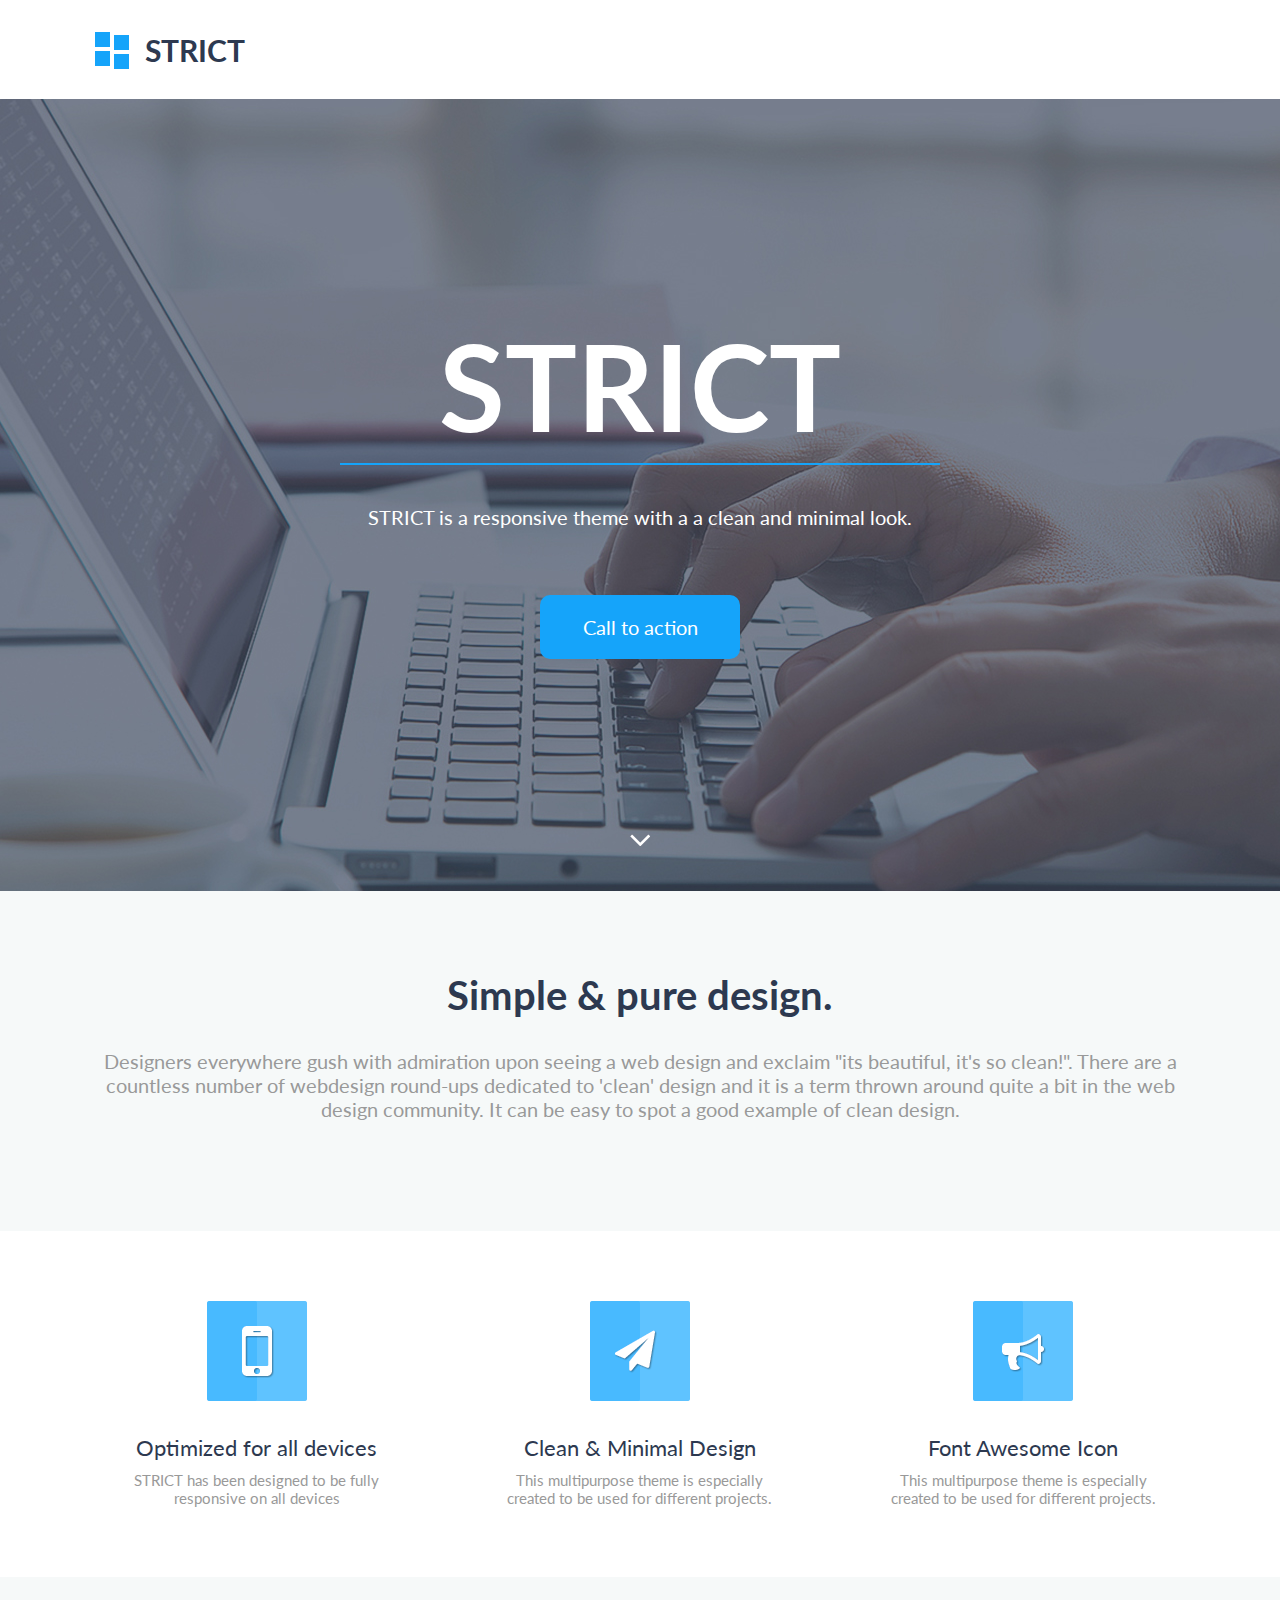
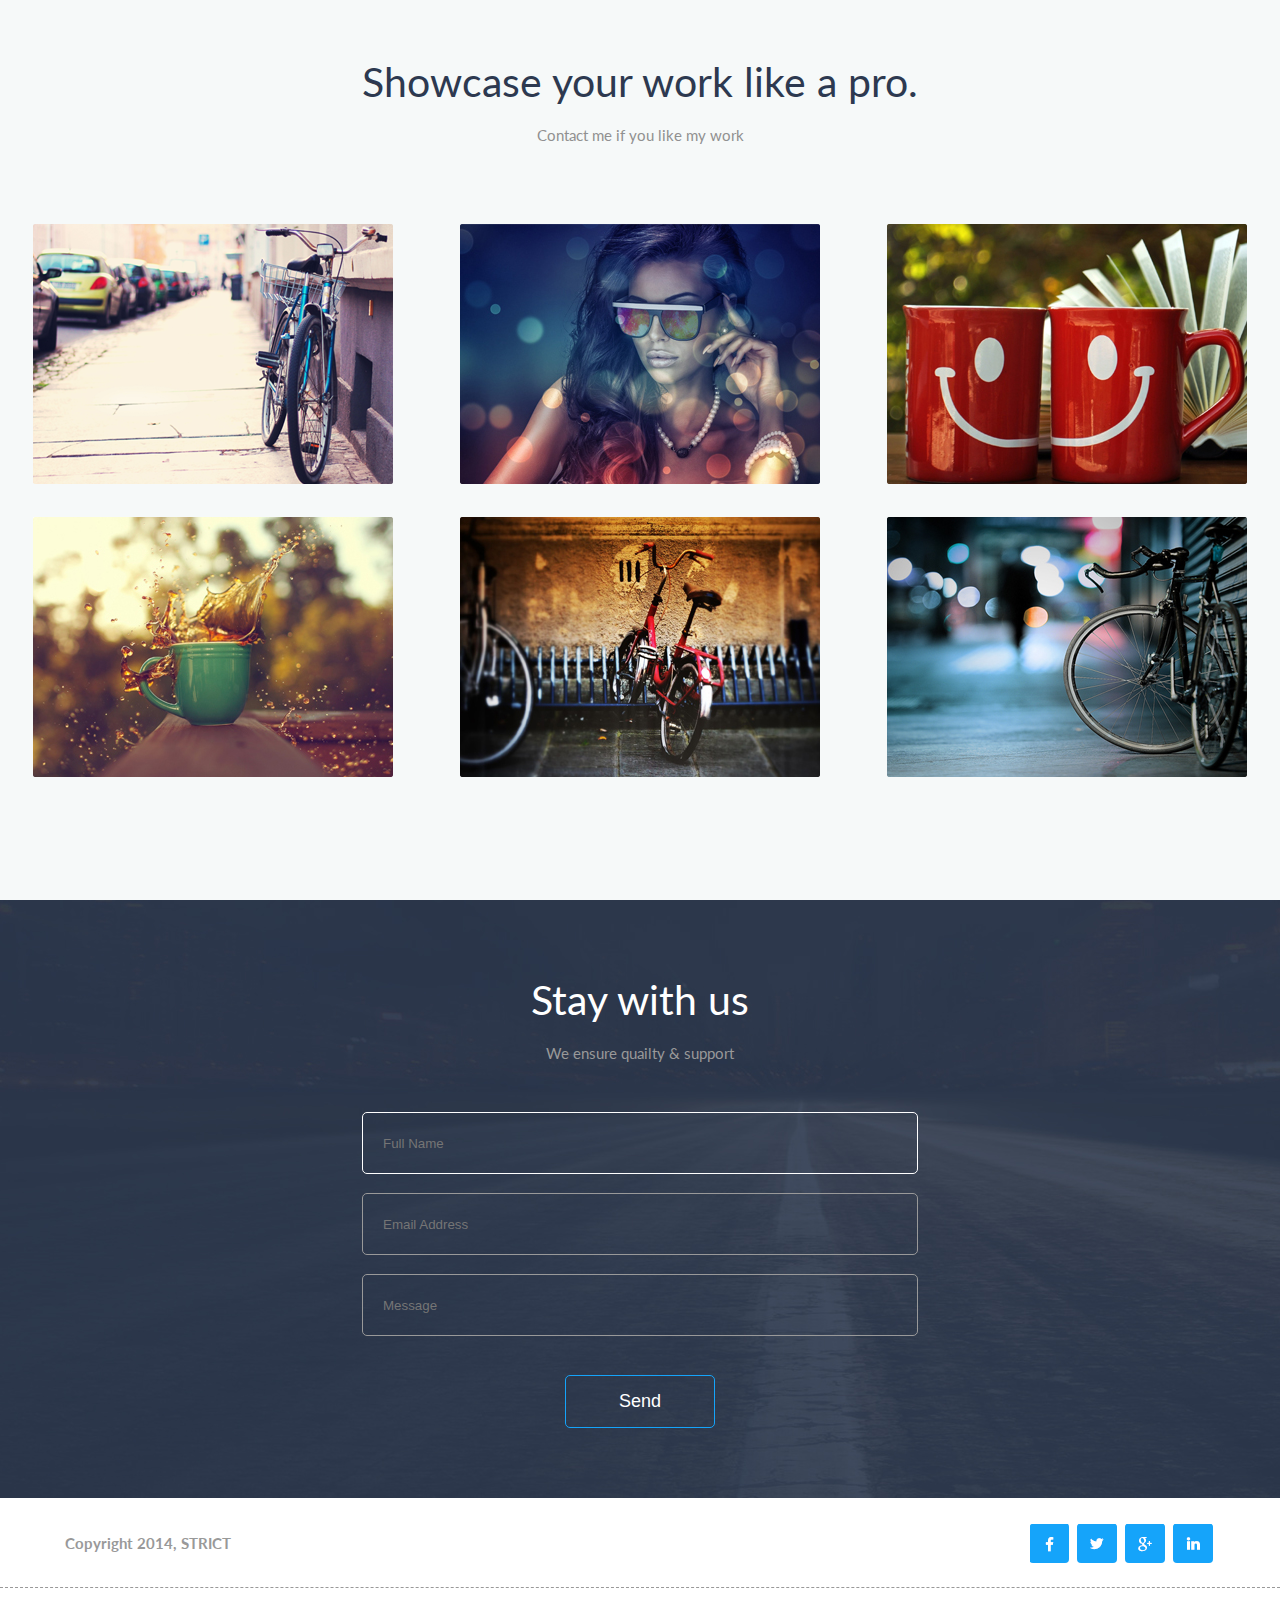
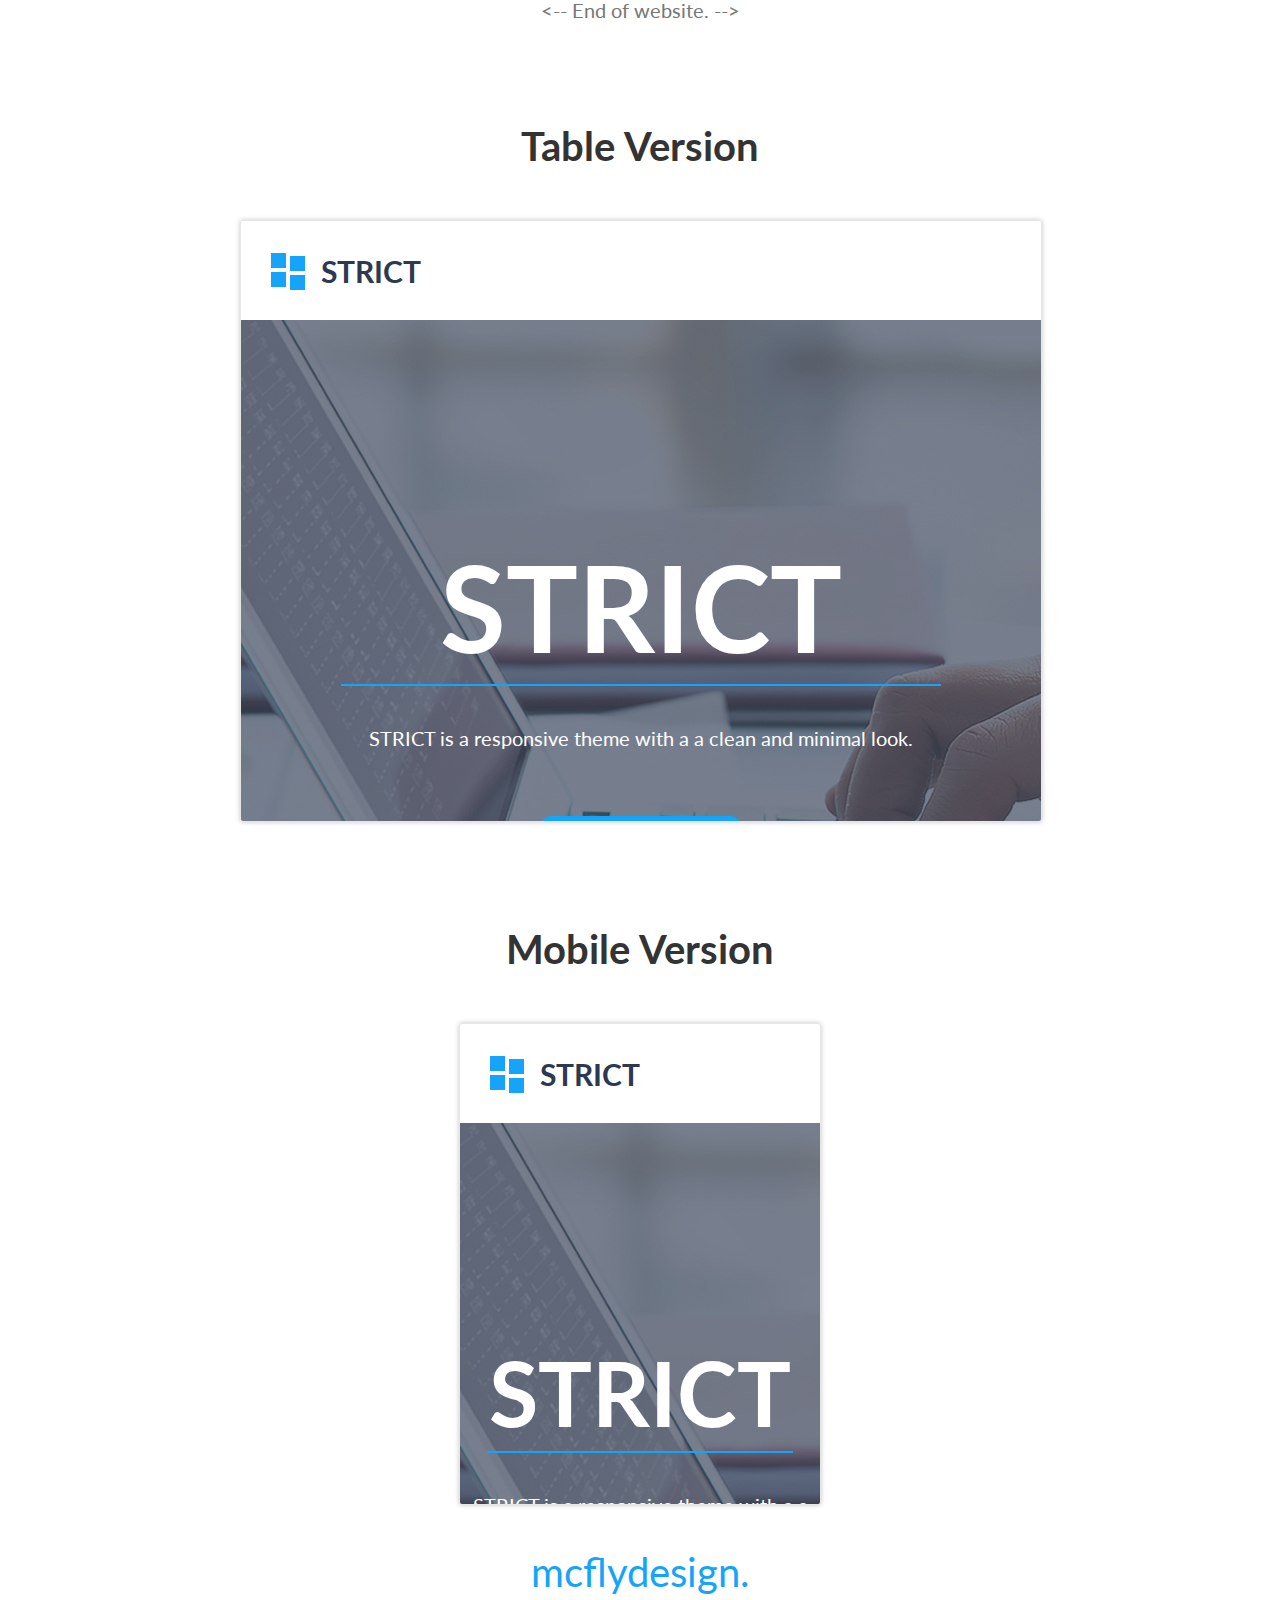
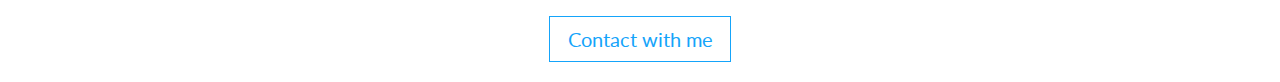
==== templates/latoweb/index.html @ f098f911 "Files for website" ====
<!DOCTYPE html>
<html lang="en">
<head>
	<meta charset="UTF-8">
	<title>LatoWeb - mcflydesign.</title>
	<link rel="stylesheet" href="css/main.css">
	<link href="https://fonts.googleapis.com/css?family=Lato:300,400,700" rel="stylesheet">
	<link rel="stylesheet" href="css/media.css">
</head>
<body>
	<div id="page">
		<header>
			<div class="logo_top">
				<img src="img/logo.png" alt="loogtype">
			</div>
			<h2>STRICT</h2>
		</header>
	</div>

	<section class="company">
		<div id="grid">
			<h1>STRICT</h1>
			<hr>
			<p>STRICT is a responsive theme with a a clean and minimal look.</p>
			<a href="#form" class="btn">Call to action</a>
		</div>
		<a href="#"><img src="img/down-icon.png" alt="icon"></a>
	</section>

	<section class="simple">
		<div id="grid">
			<h2>Simple & pure design.</h2>
			<p>
				Designers everywhere gush with admiration upon seeing a web design and exclaim "its beautiful, it's so clean!". There are a countless number of webdesign round-ups dedicated to 'clean' design and it is a term thrown around quite a bit in the web design community. It can be easy to spot a good example of clean design.
			</p>
		</div>
	</section>

	<section class="features">
		<div id="grid">
			<div class="block">
				<img src="img/mobile-icon.png" alt="icon">
				<h3>Optimized for all devices</h3>
				<p>STRICT has been designed to be fully 
					responsive on all devices</p>
				</div>

				<div class="block">
					<img src="img/tg-icon.png" alt="icon">
					<h3>Clean & Minimal Design</h3>
					<p>This multipurpose theme is especially created 
						to be used for different projects.</p>
					</div>

					<div class="block">
						<img src="img/sh-icon.png" alt="icon">
						<h3>Font Awesome Icon</h3>
						<p>This multipurpose theme is especially created 
							to be used for different projects.</p>
						</div>
					</div>
					<div class="clear"></div>
				</section>

				<section class="examples">
					<h2>Showcase your work like a pro.</h2>
					<p> Contact me if you like my work</p>
					<div class="images">
						<div class="image">
							<div class="img"><img src="img/image-example1.jpg" alt="my_example"></div>
							<div class="icons-img">
								<a href="img/image-example1.jpg" target="_blank"><img src="img/zoom-icon.png" alt="icon" class="icon-1"></a>
								<a href="img/image-example1.jpg" target="_blank"><img src="img/link-icon.png" alt="icon" class="icon-2"></a>
							</div>
						</div>
						<div class="image">
							<div class="img"><img src="img/image-example2.jpg" alt="my_example"></div>
							<div class="icons-img">
								<a href="img/image-example2.jpg" target="_blank"><img src="img/zoom-icon.png" alt="icon" class="icon-1"></a>
								<a href="img/image-example2.jpg" target="_blank"><img src="img/link-icon.png" alt="icon" class="icon-2"></a>
							</div>
						</div>
						<div class="image">
							<div class="img"><img src="img/image-example3.jpg" alt="my_example"></div>
							<div class="icons-img">
								<a href="img/image-example3.jpg" target="_blank"><img src="img/zoom-icon.png" alt="icon" class="icon-1"></a>
								<a href="img/image-example3.jpg" target="_blank"><img src="img/link-icon.png" alt="icon" class="icon-2"></a>
							</div>
						</div>
						<div class="image">
							<div class="img"><img src="img/image-example4.jpg" alt="my_example"></div>
							<div class="icons-img">
								<a href="img/image-example4.jpg" target="_blank"><img src="img/zoom-icon.png" alt="icon" class="icon-1"></a>
								<a href="img/image-example4.jpg" target="_blank"><img src="img/link-icon.png" alt="icon" class="icon-2"></a>
							</div>
						</div>
						<div class="image">
							<div class="img"><img src="img/image-example5.jpg" alt="my_example"></div>
							<div class="icons-img">
								<a href="img/image-example5.jpg" target="_blank"><img src="img/zoom-icon.png" alt="icon" class="icon-1"></a>
								<a href="img/image-example5.jpg" target="_blank"><img src="img/link-icon.png" alt="icon" class="icon-2"></a>
							</div>
						</div>
						<div class="image">
							<div class="img"><img src="img/image-example6.jpg" alt="my_example"></div>
							<div class="icons-img">
								<a href="img/image-example6.jpg" target="_blank"><img src="img/zoom-icon.png" alt="icon" class="icon-1"></a>
								<a href="img/image-example6.jpg" target="_blank"><img src="img/link-icon.png" alt="icon" class="icon-2"></a>
							</div>
						</div>
						<div class="clear"></div>
					</div>
					<div class="clear"></div>
				</section>

				<section class="stay" id="form">
					<div id="grid">
						<h2>Stay with us</h2>
						<p>We ensure quailty & support</p>
						<form action="#">
							<input type="text" placeholder="Full Name" class="name">
							<input type="email" placeholder="Email Address">
							<input type="text" placeholder="Message">
							<input type="submit" value="Send">
						</form>
					</div>
				</section>

				<footer>
					<div id="grid">
						<h3>Copyright 2014, STRICT</h3>
						<div class="icons">
							<div class="icon icon-1"></div>
							<div class="icon icon-2"></div>
							<div class="icon icon-3"></div>
							<div class="icon icon-4"></div>
						</div>
					</div>
				</footer>

				<section class="mcfly_inform">
					<p><-- End of website. --></p>
					<h3>Table Version</h3>
					<iframe src="mobile.html" frameborder="0" class="table"></iframe>
					<h3>Mobile Version</h3>
					<iframe src="mobile.html" frameborder="0" class="mobile"></iframe>
					<br>
					<a href="#">mcflydesign.</a>
					<a href="https://www.instagram.com/mcflydesigner" class="contact">Contact with me</a> 
				</section>
			</body>
			</html>
---- templates/latoweb/css/main.css ----
body {
		font-family: 'Lato', Arial, Tahoma, sans-serif;
		margin: 0;
		padding: 0;
	}

	.clear {
		clear: both;
	}

	#page {
		background: url("../img/bg_top.jpg") repeat-x;
	}

	#grid {
		width: 1150px;
		margin: 0 auto;
	}

	header {
		height: 0;
		width: 1150px;
		position: relative;
		margin: 0 auto;
	}

	.logo_top {
		line-height: 125px;
		display: inline-block;
	}

	.logo_top img {
		margin-left: 30px;
	}

	header h2 {
		position: absolute;
		margin: 0;
		padding: 0;
		font-size: 30px;
		font-weight: 700;
		line-height: 0;
		display: inline-block;
		color: #2d3950;
		top: 50px;
		left: 80px;
	}

	.company {
		margin-top: 99px;
		background: url("../img/bg_laptop.jpg") no-repeat;
		text-align: center;
		padding-bottom: 45px;
	}

	h1 {
		padding: 0;
		color: #fff;
		padding-top: 215px;
		font-size: 120px;
		font-weight: bold;
		margin: 0;
	}

	.company hr {
		padding: 0;
		margin: 0 auto;
		margin-top: 5px;
		height: 2px;
		color: #15a4fa;
		width: 600px;
		border: 1px solid #15a4fa;
		box-sizing: border-box;
	}

	.company p {
		margin: 0;
		margin-top: 40px;
		padding: 0;
		color: #fff;
		font-size: 20px;
		font-weight: 400;
	}

	.company .btn {
		margin: 0 auto;
		margin-top: 66px;
		color: #fff;
		font-size: 20px;
		font-weight: 400;
		padding: 20px 35px;
		background: #15a4fa;
		text-decoration: none;
		display: block;
		width: 200px;
		box-sizing: border-box;
		border-radius: 10px;
	}

	.company img {
		margin: 0 auto;
		margin-top: 175px;
		display: block;
	}

	.simple {
		height: 340px;
		background: #f6f9f9;
		text-align: center;
	}

	.simple h2 {
		margin: 0;
		padding: 0;
		padding-top: 80px;
		font-size: 40px;
		color: #2d3950;
	}

	.simple p {
		margin: 0 auto;
		margin-top: 30px;
		font-size: 20px;
		color: #999999;
		font-weight: 400;
		width: 1110px;
	}

	.features {
		margin-top: 70px;
	}

	.features .block {
		width: 33.33333%;
		float: left;
		text-align: center;
	}

	.block h3 {
		font-size: 22px;
		color: #2d3950;
		margin: 0;
		padding: 0;
		margin-top: 30px;
		font-weight: 400;
	}

	.block p {
		font-size: 15px;
		color: #999999;
		margin: 0 auto;
		padding: 0;
		margin-top: 10px;
		width: 70%;
		font-weight: 400;
	}

	.examples {
		margin-top: 70px;
		background: #f6f9f9;
		text-align: center;
	}

	.examples h2 {
		margin: 0 auto;
		padding: 0;
		padding-top: 80px;
		font-size: 41px;
		color: #2d3950;
		font-weight: 400;
	}

	.examples p {
		margin: 0 auto;
		padding: 0;
		margin-top: 20px;
		font-size: 15px;
		color: #909090;
		font-weight: 400;
	}

	.images {
		margin-top: 80px;
		padding-bottom: 90px;
	}

	.images .image {
		width: 33.333333%;
		float: left;
		padding-bottom: 30px;
		background: #f6f9f9;
		position: relative;
		z-index: 0;
	}
	
	.image:hover .icons-img {
		transform: scale(1);
	}
	
	.image .icons-img {
		position: absolute;
		top: 109px;
		bottom: 109px;
		left: 159px;
		right: 159px;
		z-index: 3;
		transform: scale(0); 
		transition: 0.5s;
	}

	.image .icons-img a {
		margin: 0;
		padding: 0;
	}

	.stay {
		background: url("../img/bg-stay.jpg") no-repeat;
		text-align: center;
	}

	.stay h2 {
		margin: 0 auto;
		padding: 0;
		padding-top: 75px;
		font-size: 41px;
		color: #fff;
		font-weight: 400;
	}

	.stay p {
		font-size: 15px;
		color: #999999;
		margin: 0;
		padding: 0;
		padding-top: 20px;
	}

	.stay form {
		margin-top: 50px;
	}

	.stay form input[type="text"],
	.stay form input[type="email"] {
		display: block;
		margin: 0 auto;
		margin-bottom: 19px;
		border-radius: 5px;
		background: none;
		width: 556px;
		height: 62px;
		padding: 20px;
		box-sizing: border-box;
		color: #999999;
		border: 1px solid #999999;
	}

	.stay form input placeholder {
		color: #fff;
	}

	.stay form input.name {
		border: 1px solid #fff;
		color: #fff;
	}

	.stay form label {
		color: #fff;
		font-size: 15px;
		float: left;
	}

	.stay form input[type="submit"] {
		margin: 20px auto 70px auto;
		font-size: 18px;
		width: 150px;
		color: #fff;
		background: none;
		border: 1px solid #15a4fa;
		border-radius: 5px;
		padding: 15px;
		cursor: pointer;
		box-sizing: border-box;
	}

	.stay form input[type="submit"]:hover {
		background: #15a4fa;
	}

	footer {
		height: 90px;
		box-sizing: border-box;
		border-bottom: 1px dashed #999;
	}
	
	footer h3 {
		margin: 0;
		padding: 0;
		font-size: 15px;
		color: #999999;
		line-height: 90px;
		float: left;
	}

	footer .icons {
		margin: 25px auto;
		float: right;
	}

	.icons .icon {
		display: inline-block;
		height: 40px;
		width: 40px;
		border-radius: 4px;
		margin: auto 2px;
		cursor: pointer;
	}
	
	.icons .icon-1 {
		background: url("../img/icon-set.png");
	}

	.icons .icon-1:hover {
		background: url("../img/icon-set-active.png");
	}

	.icons .icon-2 {
		background: url("../img/icon-set.png");
		background-position: -46px 0;
	}

	.icons .icon-2:hover {
		background: url("../img/icon-set-active.png");
		background-position: -46px 0;
	}

	.icons .icon-3 {
		background: url("../img/icon-set.png");
		background-position: -91px 0;
	}

	.icons .icon-3:hover {
		background: url("../img/icon-set-active.png");
		background-position: -91px 0;
	}

	.icons .icon-4 {
		background: url("../img/icon-set.png");
		background-position: -136px 0;
	}

	.icons .icon-4:hover {
		background: url("../img/icon-set-active.png");
		background-position: -136px 0;
	}
	
	/* Table Version*/
	.mcfly_inform {
		width: 800px;
		height: auto;
		margin: 0 auto;
		text-align: center;		
	}

	.mcfly_inform p {
		font-size: 20px;
		margin: 0 auto;
		padding: 0;
		color: #777;
		margin-top: 10px;
	}

	.mcfly_inform h3 {
		font-size: 40px;
		color: #333;
		margin: 0 auto;
		padding: 100px 0 50px 0;
	}

	.table  {
		width: 100%;
		height: 600px;
		border-radius: 3px;
		border: 1px solid #e6e6e6;
		box-shadow: 0 0 5px #c5c5c5;
	}

	.mobile  {
		width: 360px;
		height: 480px;
		border-radius: 3px;
		border: 1px solid #e6e6e6;	
		box-shadow: 0 0 5px #c5c5c5;
	}

	.mcfly_inform a {
		display: block;
		margin: 0 auto;
		margin-top: 40px;
		text-decoration: none;
		font-size: 40px;
		color: #15a4fa;
	}

	.mcfly_inform .contact {
		display: block;
		margin: 0 auto;
		margin-top: 20px;
		padding: 10px 15px;
		width: 150px;
		border: 1px solid #15a4fa;
		text-decoration: none;
		font-size: 20px;
		color: #15a4fa;
		margin-bottom: 20px;
	}
---- templates/latoweb/css/media.css ----
/* Mobile and Tablet versions */

@media screen and (min-width: 320px) and (max-width: 359px){
	body {
		overflow-x:hidden;
	}

	#grid {
		width: 300px;
	}

	h1 {
		font-size: 90px;
	}

	.company hr {
		width: 90%;
	}

	.simple p {
		width: 300px;
	}

	.simple {
		height: 520px;
	}

	.features .block {
		width: 100%;
	}

	.block h3 {
		margin-top: 5px;
	}

	.block p {
		margin-top: 5px;
		margin-bottom: 60px;
	}

	.images .image {
		width: 100%;
	}

	.stay form input[type="text"],
	.stay form input[type="email"] {
		width: 300px;
	}

	footer {
		height: auto;
		border: none;
	}

	footer h3 {
		float: none;
		margin: 0 auto;
		text-align: center;
	}

	footer .icons {
		margin: 0 auto;
		float: none;
		text-align: center;
		margin-bottom: 30px;
	}

	.mcfly_inform {
		display: none;
	}
}

@media screen and (min-width: 360px) and (max-width: 767px){
	body {
		overflow-x:hidden;
	}

	#grid {
		width: 340px;
	}

	h1 {
		font-size: 90px;
	}

	.company hr {
		width: 90%;
	}

	.simple p {
		width: 300px;
	}

	.simple {
		height: 520px;
	}

	.features .block {
		width: 100%;
	}

	.block h3 {
		margin-top: 5px;
	}

	.block p {
		margin-top: 5px;
		margin-bottom: 60px;
	}

	.images .image {
		width: 100%;
	}

	.stay form input[type="text"],
	.stay form input[type="email"] {
		width: 300px;
	}

	footer {
		height: auto;
		border: none;
	}

	footer h3 {
		float: none;
		margin: 0 auto;
		text-align: center;
	}

	footer .icons {
		margin: 0 auto;
		float: none;
		text-align: center;
		margin-bottom: 30px;
	}

	.mcfly_inform {
		display: none;
	}
}

@media screen and (min-width: 768px) and (max-width: 799px) {
	body {
		overflow-x:hidden;
	}

	#grid {
		width: 750px;
	}

	.images .image {
		width: 50%;
	}

	.simple p {
		width: 700px;
	}

	footer {
		border: none;
	}

	.mcfly_inform {
		display: none;
	}
}

@media screen and (min-width: 800px) and (max-width: 979px) {
	body {
		overflow-x:hidden;
	}

	#grid {
		width: 780px;
	}

	.images .image {
		width: 50%;
	}

	.simple p {
		width: 750px;
	}

	footer {
		border: none;
	}

	.mcfly_inform {
		display: none;
	}
}

@media screen and (min-width: 980px) and (max-width: 1000px) {
	body {
		overflow-x:hidden;
	}

	#grid {
		width: 900px;
	}

	.images .image {
		width: 50%;
	}

	.simple p {
		width: 850px;
	}

	.mcfly_inform {
		display: none;
	}

	footer {
		border: none;
	}
}
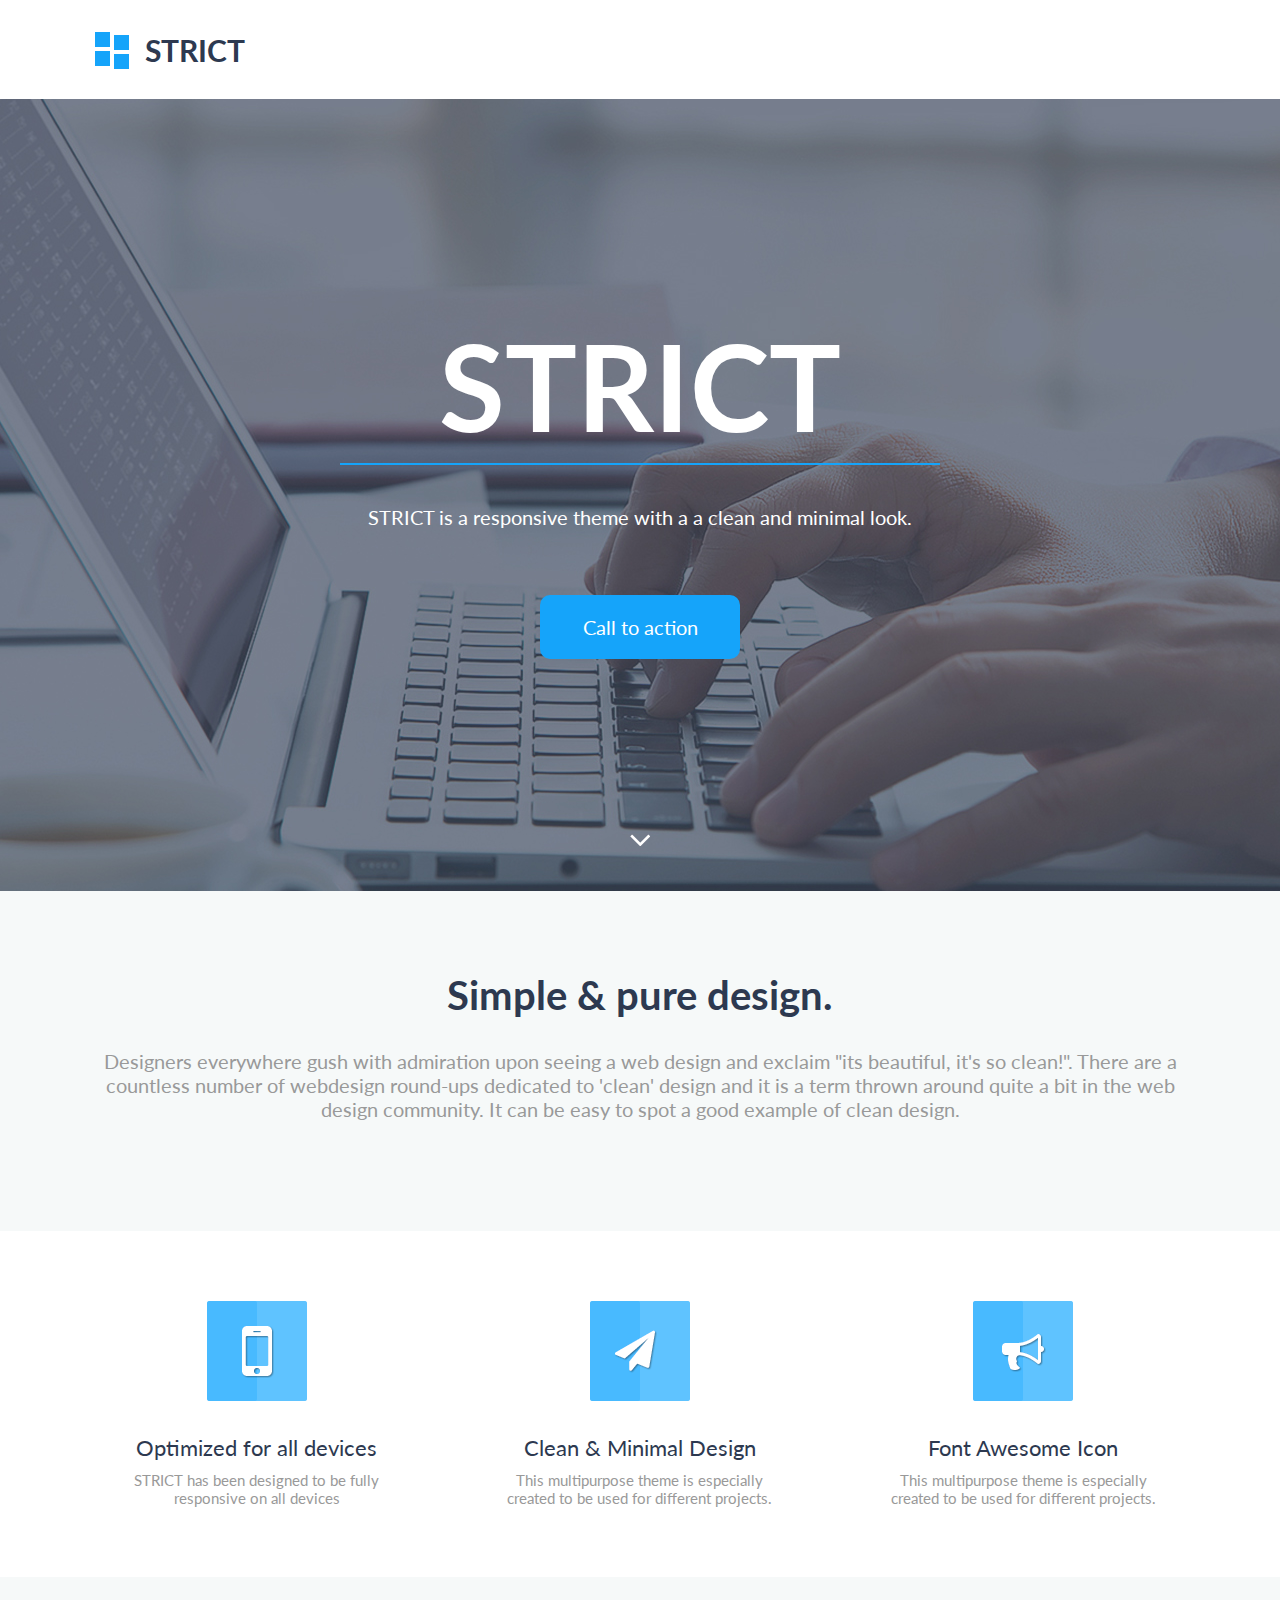
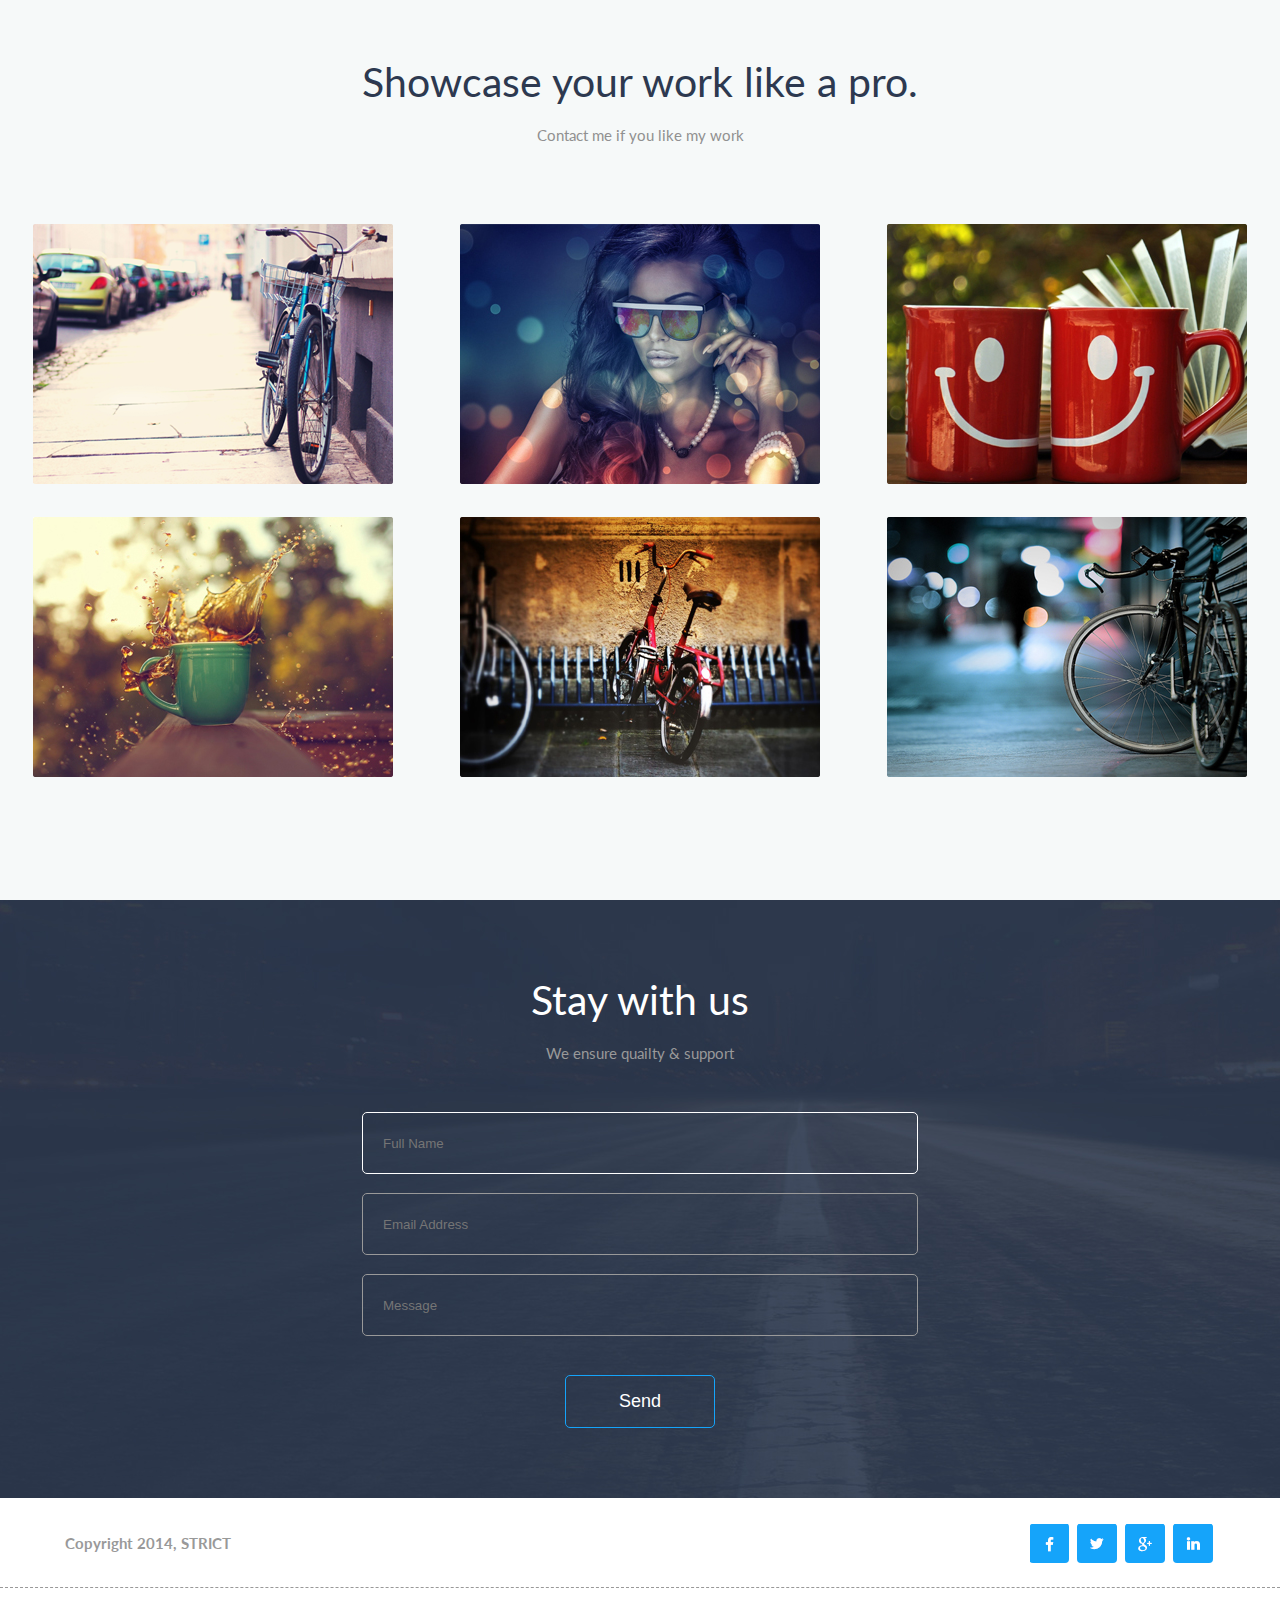
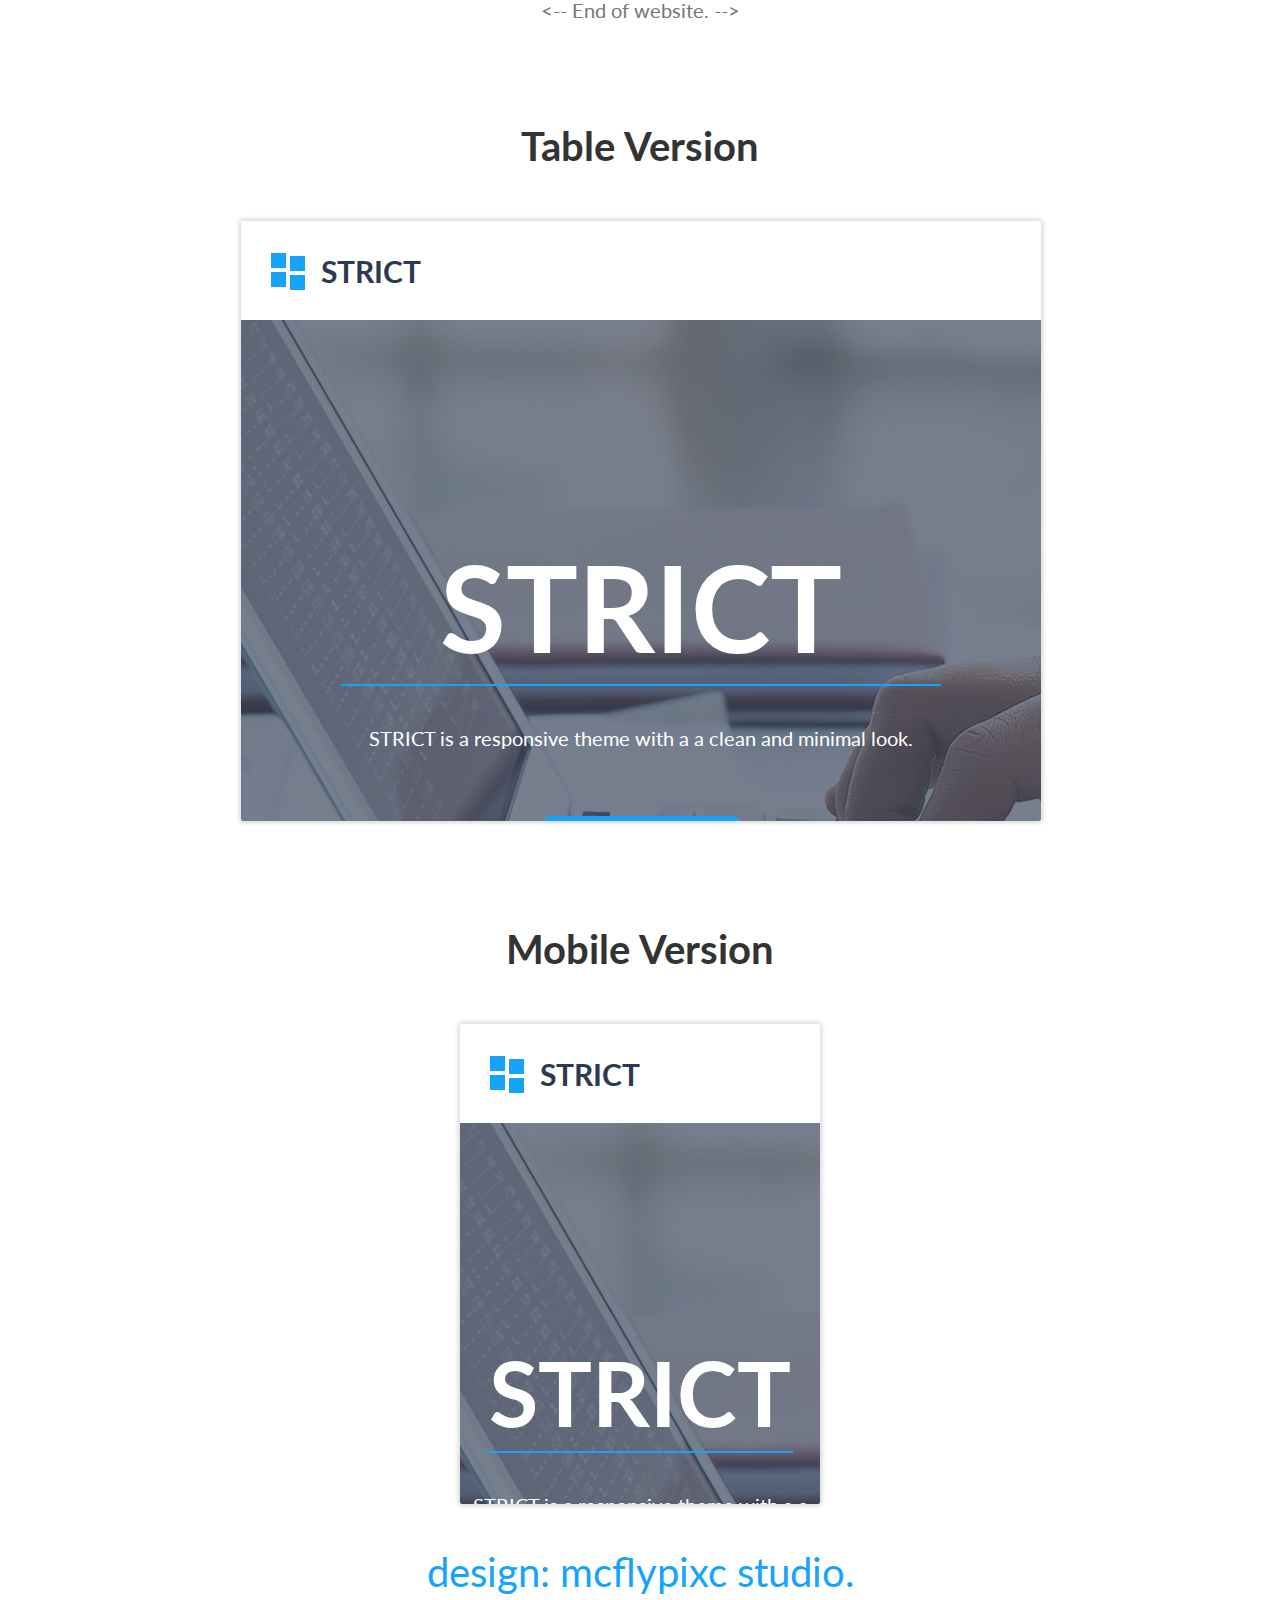
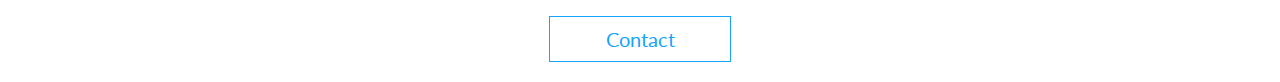
==== commit fc905498: "New links" ====
--- a/templates/latoweb/index.html
+++ b/templates/latoweb/index.html
@@ -145,8 +145,8 @@
 					<h3>Mobile Version</h3>
 					<iframe src="mobile.html" frameborder="0" class="mobile"></iframe>
 					<br>
-					<a href="#">mcflydesign.</a>
-					<a href="https://www.instagram.com/mcflydesigner" class="contact">Contact with me</a> 
+					<a href="#">design: mcflypixc studio.</a>
+					<a href="https://mcflypixc.ru" class="contact">Contact</a> 
 				</section>
 			</body>
-			</html>+			</html>
